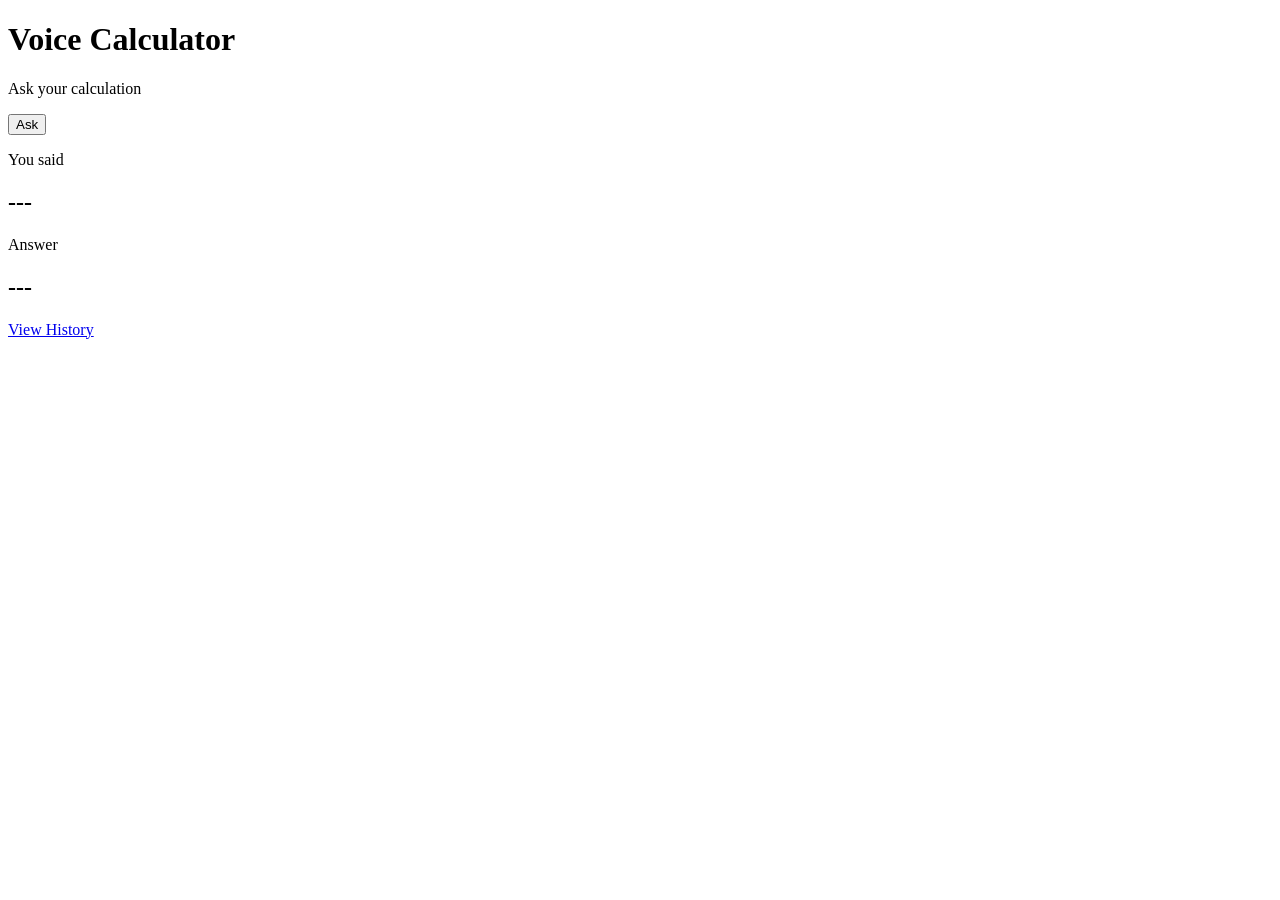
==== frontend/index.html @ 5192770a "Initial commit" ====
<!DOCTYPE html>
<html lang="en">

<head>
    <meta charset="UTF-8">
    <meta name="viewport" content="width=device-width, initial-scale=1.0">

    <title>Voice Calculator</title>

    <link rel="stylesheet" href="/static/style.css">
</head>

<body>

    <div class="container">

        <h1>Voice Calculator</h1>

        <p class="subtitle">
            Ask your calculation
        </p>

        <button id="voiceButton">
            Ask
        </button>

        <div class="result-box">

            <p>You said</p>
            <h2 id="expression">---</h2>

            <p>Answer</p>
            <h2 id="answer">---</h2>

        </div>

        <a href="/history-page" class="history-button">
            View History
        </a>

    </div>

    <script src="/static/script.js"></script>

</body>

</html>
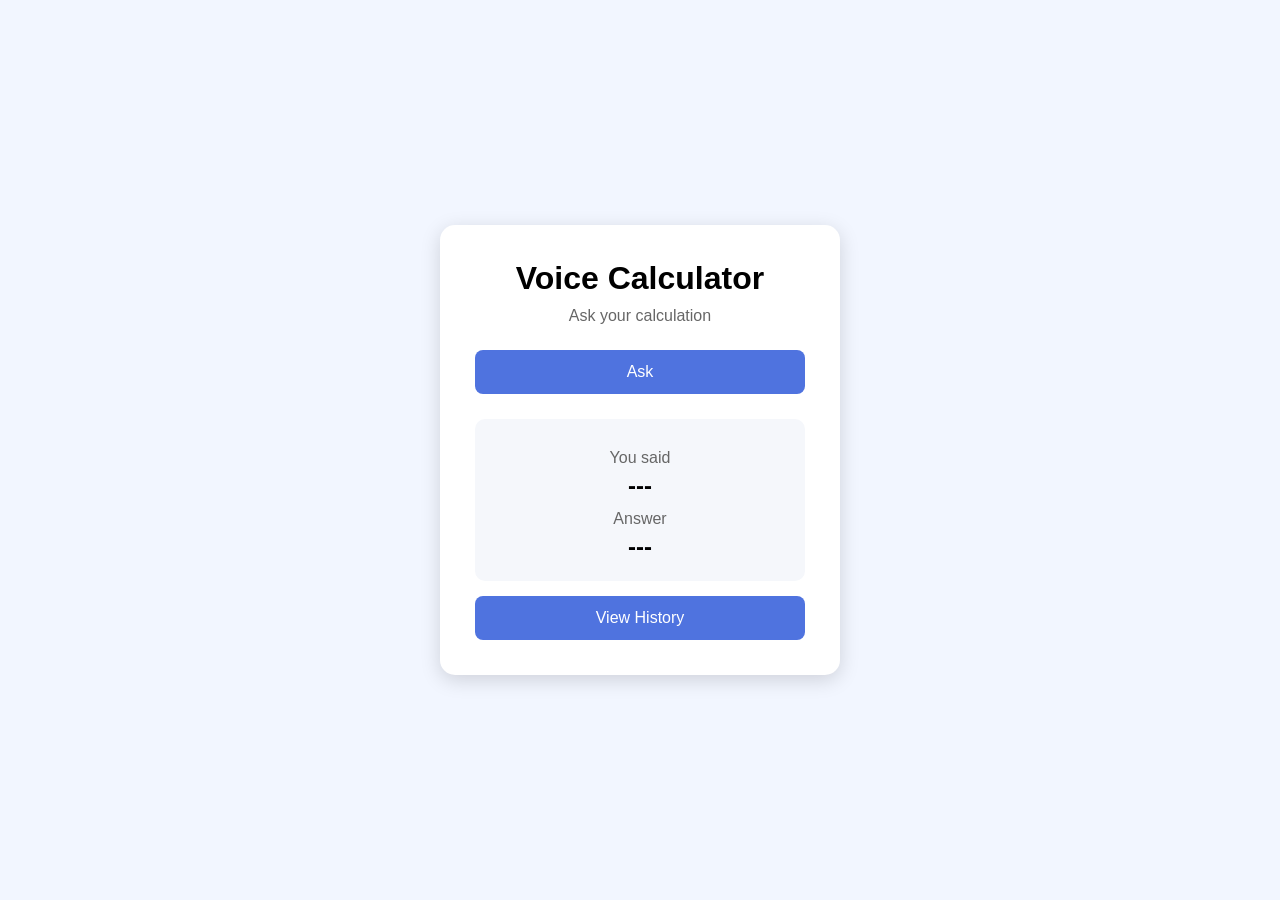
==== commit be93a00b: "Fix frontend paths for GitHub Pages" ====
--- a/frontend/index.html
+++ b/frontend/index.html
@@ -7,7 +7,7 @@
 
     <title>Voice Calculator</title>
 
-    <link rel="stylesheet" href="/static/style.css">
+    <link rel="stylesheet" href="style.css">
 </head>
 
 <body>
@@ -34,13 +34,13 @@
 
         </div>
 
-        <a href="/history-page" class="history-button">
+        <a href="history.html" class="history-button">
             View History
         </a>
 
     </div>
 
-    <script src="/static/script.js"></script>
+    <script src="script.js"></script>
 
 </body>
 
--- a/frontend/style.css
+++ b/frontend/style.css
@@ -0,0 +1,77 @@
+* {
+    margin: 0;
+    padding: 0;
+    box-sizing: border-box;
+}
+
+body {
+    font-family: Arial, sans-serif;
+    background: #f2f6ff;
+    min-height: 100vh;
+
+    display: flex;
+    justify-content: center;
+    align-items: center;
+}
+
+.container {
+    width: 400px;
+    padding: 35px;
+
+    background: white;
+    border-radius: 15px;
+
+    text-align: center;
+
+    box-shadow: 0 5px 20px rgba(0, 0, 0, 0.15);
+}
+
+h1 {
+    margin-bottom: 10px;
+}
+
+.subtitle {
+    color: #666;
+    margin-bottom: 25px;
+}
+
+button,
+.history-button {
+    width: 100%;
+    padding: 13px;
+    margin-top: 15px;
+
+    border: none;
+    border-radius: 8px;
+
+    background: #4f73df;
+    color: white;
+
+    font-size: 16px;
+    cursor: pointer;
+
+    text-decoration: none;
+    display: block;
+}
+
+button:hover,
+.history-button:hover {
+    background: #3659c7;
+}
+
+.result-box {
+    margin-top: 25px;
+    padding: 20px;
+
+    background: #f5f7fb;
+    border-radius: 10px;
+}
+
+.result-box p {
+    margin-top: 10px;
+    color: #666;
+}
+
+.result-box h2 {
+    margin-top: 5px;
+}
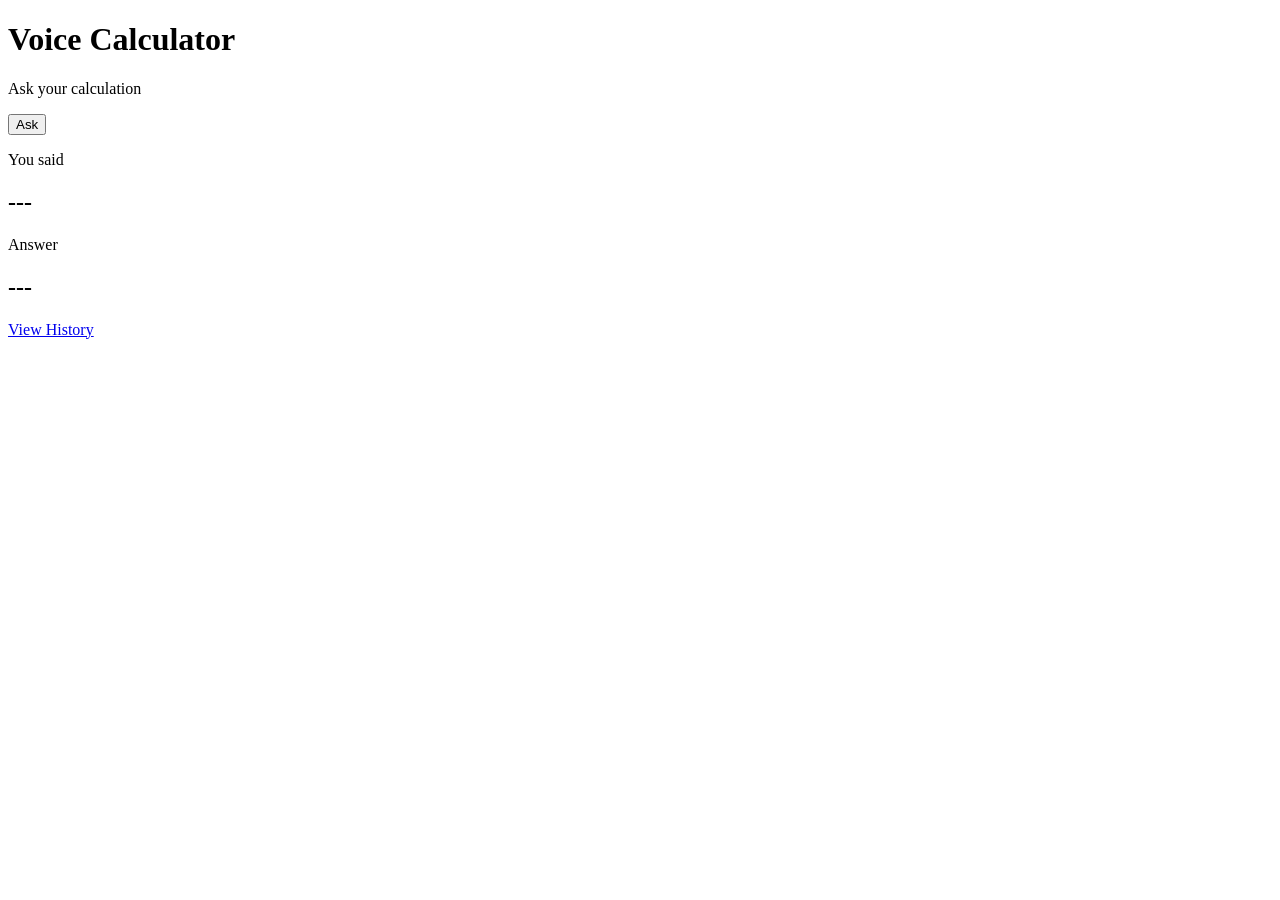
==== commit b96c17d6: "Update GitHub Pages calculator and history styling" ====
--- a/frontend/index.html
+++ b/frontend/index.html
@@ -7,7 +7,7 @@
 
     <title>Voice Calculator</title>
 
-    <link rel="stylesheet" href="style.css">
+    <link rel="stylesheet" href="/static/style.css">
 </head>
 
 <body>
@@ -34,13 +34,13 @@
 
         </div>
 
-        <a href="history.html" class="history-button">
+        <a href="/history-page" class="history-button">
             View History
         </a>
 
     </div>
 
-    <script src="script.js"></script>
+    <script src="/static/script.js"></script>
 
 </body>
 
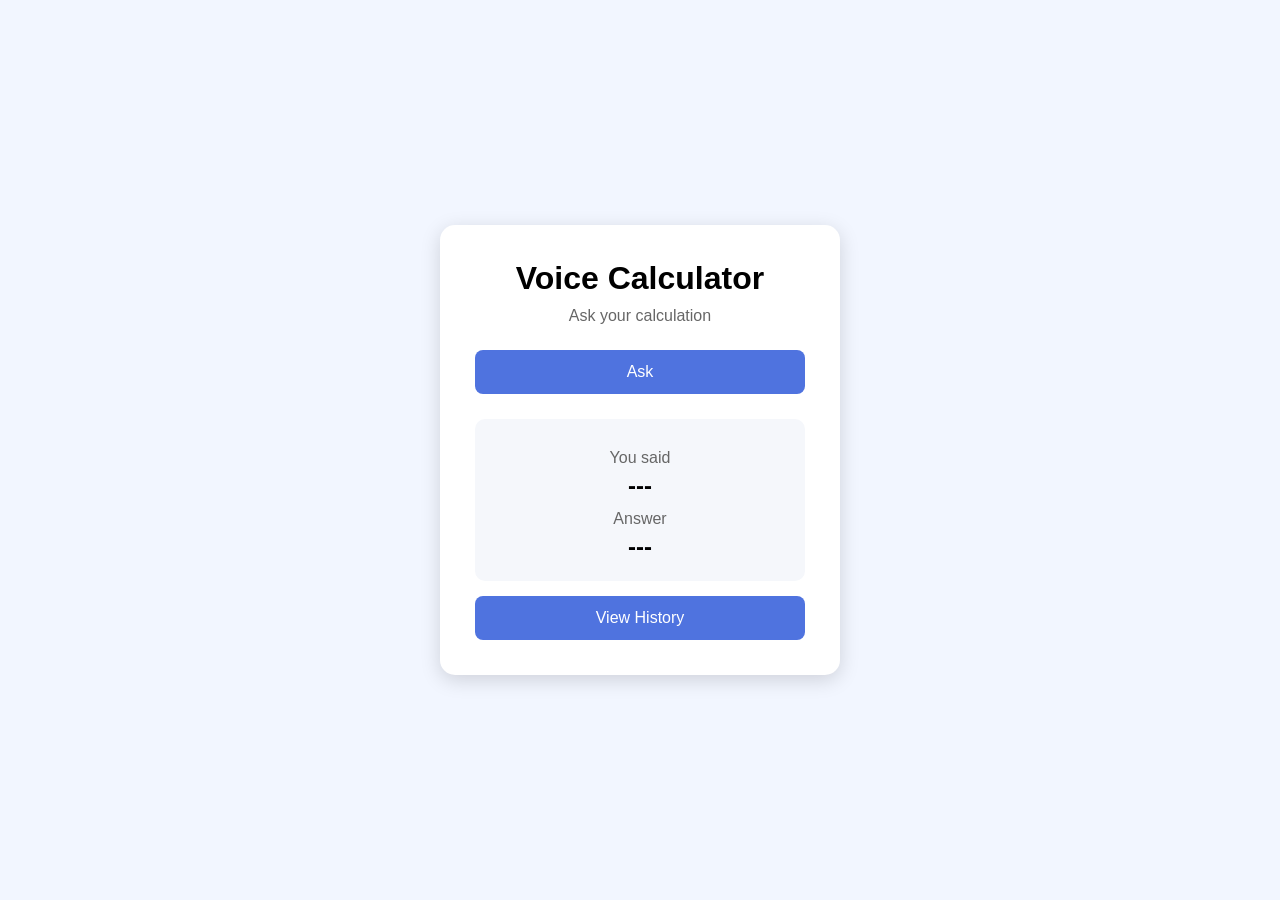
==== commit a9caaa9b: "Fix GitHub Pages frontend paths" ====
--- a/frontend/index.html
+++ b/frontend/index.html
@@ -7,7 +7,7 @@
 
     <title>Voice Calculator</title>
 
-    <link rel="stylesheet" href="/static/style.css">
+    <link rel="stylesheet" href="style.css">
 </head>
 
 <body>
@@ -34,13 +34,13 @@
 
         </div>
 
-        <a href="/history-page" class="history-button">
+        <a href="history.html" class="history-button">
             View History
         </a>
 
     </div>
 
-    <script src="/static/script.js"></script>
+    <script src="script.js"></script>
 
 </body>
 
--- a/frontend/style.css
+++ b/frontend/style.css
@@ -0,0 +1,111 @@
+* {
+    margin: 0;
+    padding: 0;
+    box-sizing: border-box;
+}
+
+body {
+    font-family: Arial, sans-serif;
+    background: #f2f6ff;
+    min-height: 100vh;
+
+    display: flex;
+    justify-content: center;
+    align-items: center;
+}
+
+.container {
+    width: 400px;
+    padding: 35px;
+
+    background: white;
+    border-radius: 15px;
+
+    text-align: center;
+
+    box-shadow: 0 5px 20px rgba(0, 0, 0, 0.15);
+}
+
+h1 {
+    margin-bottom: 10px;
+}
+
+.subtitle {
+    color: #666;
+    margin-bottom: 25px;
+}
+
+button,
+.history-button {
+    width: 100%;
+    padding: 13px;
+    margin-top: 15px;
+
+    border: none;
+    border-radius: 8px;
+
+    background: #4f73df;
+    color: white;
+
+    font-size: 16px;
+    cursor: pointer;
+
+    text-decoration: none;
+    display: block;
+}
+
+button:hover,
+.history-button:hover {
+    background: #3659c7;
+}
+
+.result-box {
+    margin-top: 25px;
+    padding: 20px;
+
+    background: #f5f7fb;
+    border-radius: 10px;
+}
+
+.result-box p {
+    margin-top: 10px;
+    color: #666;
+}
+
+.result-box h2 {
+    margin-top: 5px;
+}
+/* History Page */
+
+#history {
+    margin-top: 25px;
+    margin-bottom: 25px;
+}
+
+#history .result-box {
+    margin-bottom: 20px;
+}
+
+#history .result-box p {
+    margin-bottom: 5px;
+}
+
+#history .result-box h3 {
+    margin-top: 5px;
+    margin-bottom: 15px;
+}
+
+#history .result-box p:last-child {
+    font-size: 14px;
+    opacity: 0.7;
+}
+
+#history + button {
+    margin-right: 10px;
+}
+
+.history-button {
+    display: inline-block;
+    margin-top: 15px;
+    text-decoration: none;
+}
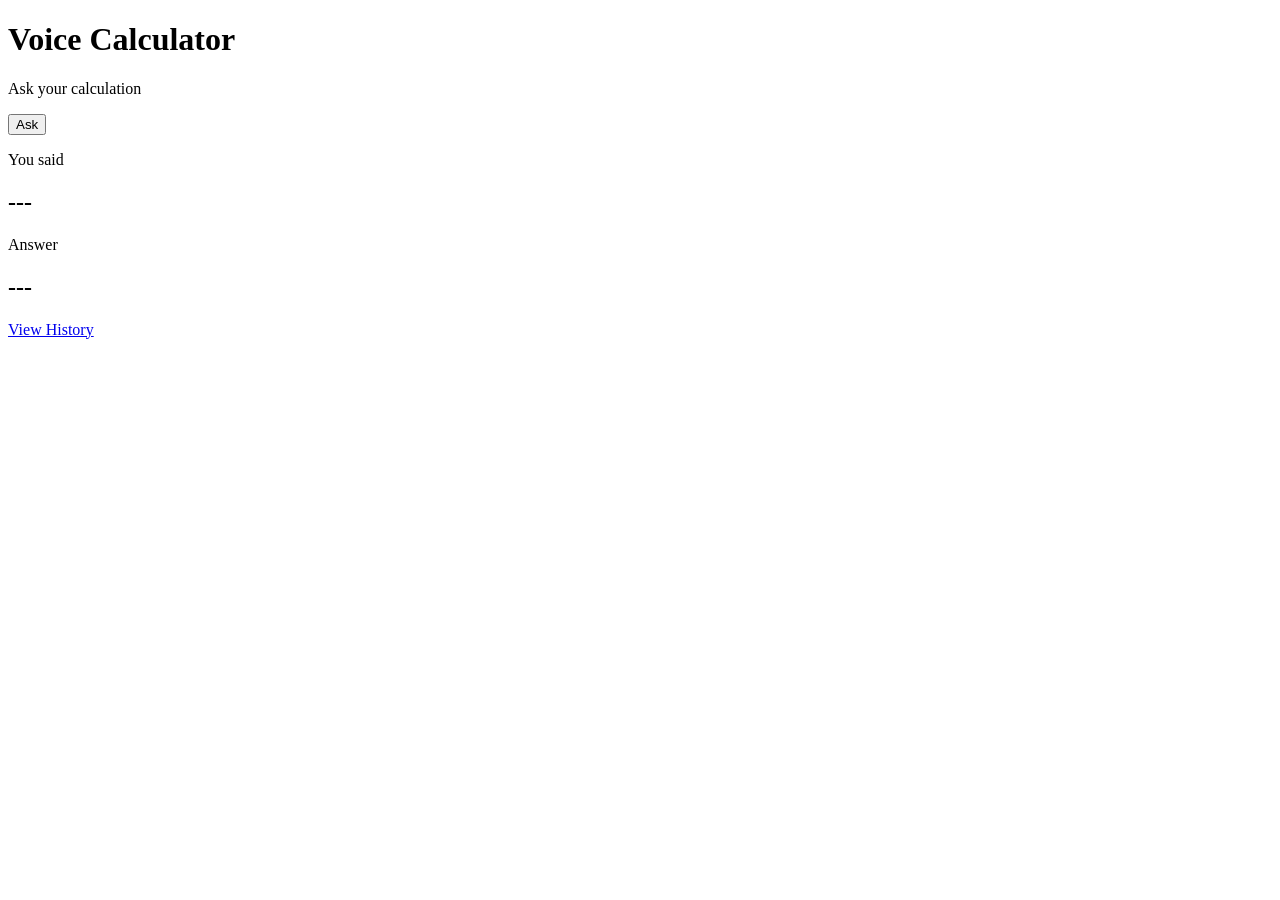
==== commit 76cc2d12: "Update voice calculator and history" ====
--- a/frontend/index.html
+++ b/frontend/index.html
@@ -7,7 +7,7 @@
 
     <title>Voice Calculator</title>
 
-    <link rel="stylesheet" href="style.css">
+    <link rel="stylesheet" href="/static/style.css">
 </head>
 
 <body>
@@ -34,13 +34,13 @@
 
         </div>
 
-        <a href="history.html" class="history-button">
+        <a href="/history.html" class="history-button">
             View History
         </a>
 
     </div>
 
-    <script src="script.js"></script>
+    <script src="/static/script.js?v=2"></script>
 
 </body>
 
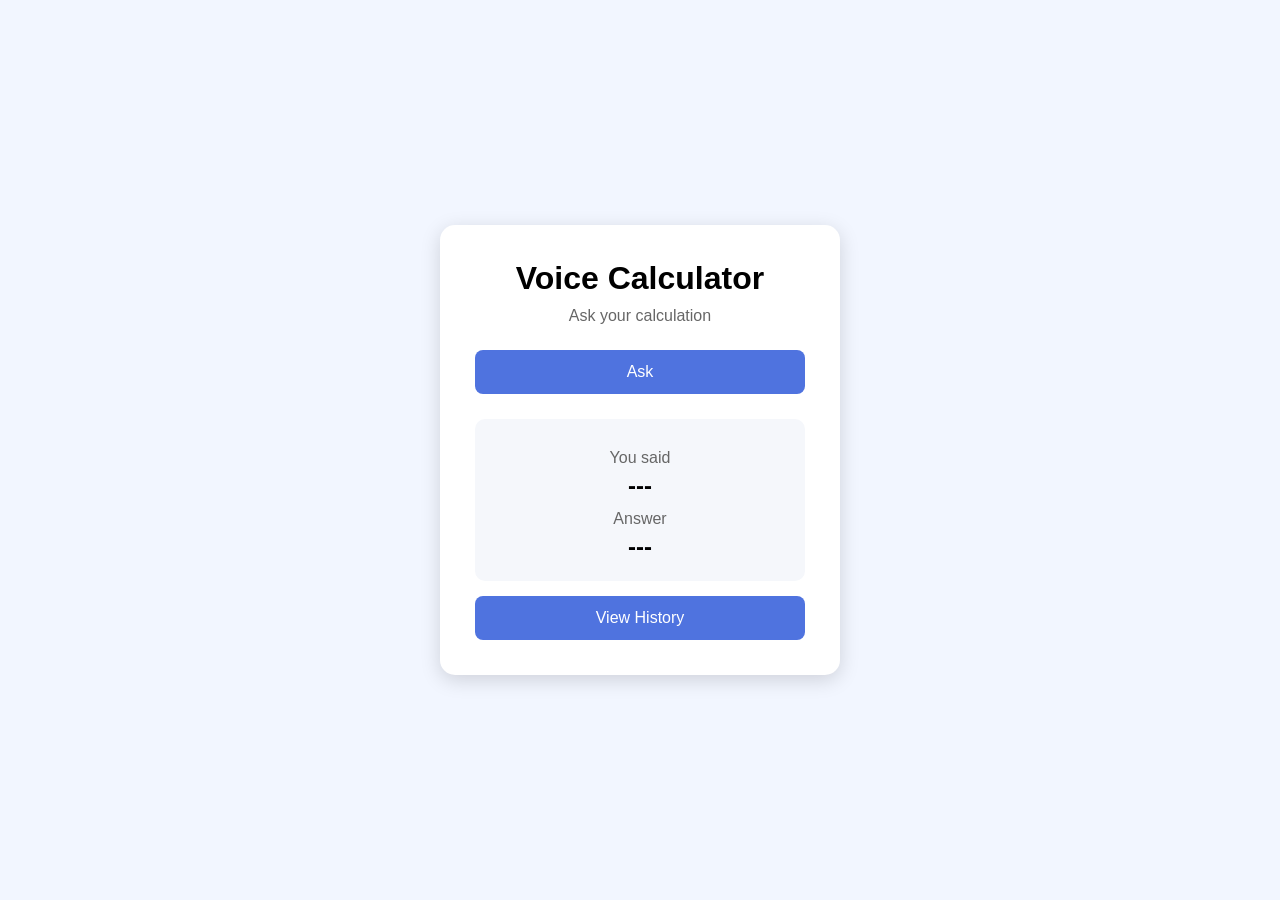
==== commit 3c8b3852: "Fix Voice Calculator for GitHub Pages" ====
--- a/frontend/index.html
+++ b/frontend/index.html
@@ -7,7 +7,7 @@
 
     <title>Voice Calculator</title>
 
-    <link rel="stylesheet" href="/static/style.css">
+    <link rel="stylesheet" href="style.css">
 </head>
 
 <body>
@@ -34,13 +34,13 @@
 
         </div>
 
-        <a href="/history.html" class="history-button">
+        <a href="history.html" class="history-button">
             View History
         </a>
 
     </div>
 
-    <script src="/static/script.js?v=2"></script>
+    <script src="script.js?v=2"></script>
 
 </body>
 
--- a/frontend/style.css
+++ b/frontend/style.css
@@ -0,0 +1,111 @@
+* {
+    margin: 0;
+    padding: 0;
+    box-sizing: border-box;
+}
+
+body {
+    font-family: Arial, sans-serif;
+    background: #f2f6ff;
+    min-height: 100vh;
+
+    display: flex;
+    justify-content: center;
+    align-items: center;
+}
+
+.container {
+    width: 400px;
+    padding: 35px;
+
+    background: white;
+    border-radius: 15px;
+
+    text-align: center;
+
+    box-shadow: 0 5px 20px rgba(0, 0, 0, 0.15);
+}
+
+h1 {
+    margin-bottom: 10px;
+}
+
+.subtitle {
+    color: #666;
+    margin-bottom: 25px;
+}
+
+button,
+.history-button {
+    width: 100%;
+    padding: 13px;
+    margin-top: 15px;
+
+    border: none;
+    border-radius: 8px;
+
+    background: #4f73df;
+    color: white;
+
+    font-size: 16px;
+    cursor: pointer;
+
+    text-decoration: none;
+    display: block;
+}
+
+button:hover,
+.history-button:hover {
+    background: #3659c7;
+}
+
+.result-box {
+    margin-top: 25px;
+    padding: 20px;
+
+    background: #f5f7fb;
+    border-radius: 10px;
+}
+
+.result-box p {
+    margin-top: 10px;
+    color: #666;
+}
+
+.result-box h2 {
+    margin-top: 5px;
+}
+/* History Page */
+
+#history {
+    margin-top: 25px;
+    margin-bottom: 25px;
+}
+
+#history .result-box {
+    margin-bottom: 20px;
+}
+
+#history .result-box p {
+    margin-bottom: 5px;
+}
+
+#history .result-box h3 {
+    margin-top: 5px;
+    margin-bottom: 15px;
+}
+
+#history .result-box p:last-child {
+    font-size: 14px;
+    opacity: 0.7;
+}
+
+#history + button {
+    margin-right: 10px;
+}
+
+.history-button {
+    display: inline-block;
+    margin-top: 15px;
+    text-decoration: none;
+}
